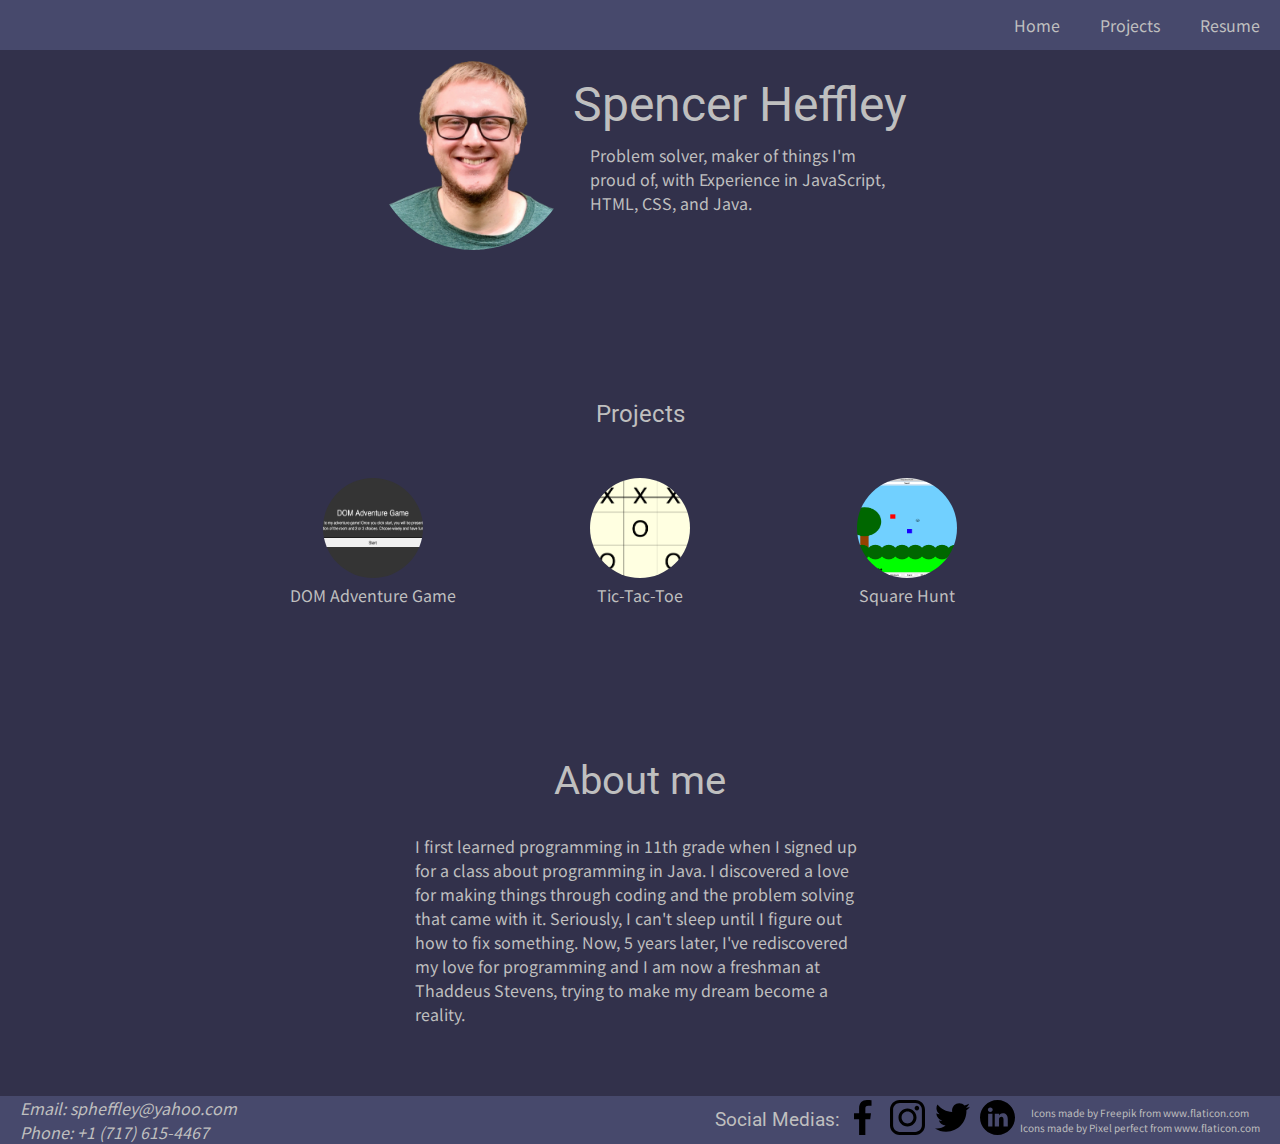
==== index.html @ 90e8c0cc "Added social media links" ====
<!DOCTYPE html>
<html lang="en" dir="ltr">
  <head>
    <meta charset="utf-8">
    <meta name='viewport' content='width=device-width, initial-scale=1.0' />
    <link rel='stylesheet' href='styles.css' type='text/css' />
    <link rel="preconnect" href="https://fonts.gstatic.com">
    <link href="https://fonts.googleapis.com/css2?family=Noto+Sans+JP:wght@100;300;400;500;700;900&family=Roboto:ital,wght@0,100;0,300;0,400;0,500;0,700;0,900;1,100;1,300;1,400;1,500;1,700;1,900&display=swap" rel="stylesheet">
    <title>Spencer Heffley</title>
  </head>
  <body>
    <header>
      <nav>
        <ul class='menu'>
          <li><a href='index.html'>Home</a></li>
          <li class='dropdown'><span>Projects</span>
            <ul class='projects-menu'>
              <li><a href='dag-project.html'>DOM Adventure Game</a></li>
              <li><a href='ttt-project.html'>Tic-Tac-Toe</a></li>
              <li><a href='sh-project.html'>Square Hunt</a></li>
            </ul>
          </li>
          <li><a href='resume.html'>Resume</a></li>
        </ul>
      </nav>
      <div class='img-info'>
        <img class='me' src='assets/me.png' alt='Picture of me' />
        <div class='name-about'>
          <h1>Spencer Heffley</h1>
          <p>Problem solver, maker of things I'm proud of, with Experience in JavaScript, HTML, CSS, and Java.</p>
        </div>
      </div>
    </header>

    <main>
      <section class='projects'>
        <h2>Projects</h2>
        <a href='dag-project.html'>
          <figure>
            <img id='0' class='thumbnail' src='assets/dag-thumbnail.png' alt='Picture of my DOM Adventure Game' />
            <figcaption>DOM Adventure Game</figcaption>
          </figure>
        </a>
        <a href='ttt-project.html'>
          <figure>
            <img id='1' class='thumbnail' src='assets/ttt-thumbnail.png' alt='Picture of my Tic-Tac-Toe Game' />
            <figcaption>Tic-Tac-Toe</figcaption>
          </figure>
        </a>
        <a href='sh-project.html'>
          <figure>
            <img id='2' class='thumbnail' src='assets/squarehunt-thumbnail.png' alt='Picture of my Square Hunt Game' />
            <figcaption>Square Hunt</figcaption>
          </figure>
        </a>
      </section>
      <section class='about-me'>
        <h2>About me</h2>
        <p>I first learned programming in 11th grade when I signed up for a class about programming in Java. I discovered a love for making things through coding and the problem solving that came with it. Seriously, I can't sleep until I figure out how to fix something. Now, 5 years later, I've rediscovered my love for programming and I am now a freshman at Thaddeus Stevens, trying to make my dream become a reality.</p>
      </section>
    </main>

    <footer>
      <address>
        <span>Email: <a href='mailto:spheffley@yahoo.com'>spheffley@yahoo.com</a></span> <span>Phone: <a href='tel:+17176154467'>+1 (717) 615-4467</a></span>
      </address>
      <div class='socials'>
        <h3>Social Medias:</h3>
        <ul class='social-media'>
          <li><a href='https://www.facebook.com/spheffley/'><img class='logo' src='assets/facebook.svg' alt='facebook logo' /></a></li>
          <li><a href='https://www.instagram.com/spheffley/'><img class='logo' src='assets/instagram-logo.svg' alt='instagram-logo' /></a></li>
          <li><a href='https://twitter.com/spheffley'><img class='logo' src='assets/twitter.svg' alt='twitter logo' /></a></li>
          <li><a href='https://www.linkedin.com/in/spencer-heffley-4593381b9/'><img class='logo' src='assets/linkedin.svg' alt='linkedin logo' /></a></li>
        </ul>
        <div class='sources'>
          <div class='credits'>Icons made by <a href="https://www.flaticon.com/authors/freepik" title="Freepik">Freepik</a> from <a href="https://www.flaticon.com/" title="Flaticon">www.flaticon.com</a></div><div class='credits'>Icons made by <a href="https://www.flaticon.com/authors/pixel-perfect" title="Pixel perfect">Pixel perfect</a> from <a href="https://www.flaticon.com/" title="Flaticon">www.flaticon.com</a></div>
        </div>
      </div>
    </footer>
    <script src="main.js"></script>
  </body>
</html>
---- styles.css ----
* {
  margin: 0;
  padding: 0;
  box-sizing: border-box;
}

html {
  font-family: 'Noto Sans JP', sans-serif;
  background-color: #32314b;
  color: #bfbfbf;
  text-align: center;
}

a,
a:visited {
  color: #bfbfbf;
  text-decoration: none;
}

nav,
footer {
  background-color: #47496c;
  height: 50px;
  display: flex;
  align-items: center;
  justify-content: flex-end;
}

.menu {
  display: flex;
  justify-content: flex-end;
  list-style: none;
}

li {
  margin: 10px 20px;
}

.projects-menu {
  display: none;
}

.dropdown:hover .projects-menu {
  display: flex;
  flex-direction: column;
  background: #21203a;
  border-radius: 10px;
  padding-top: 60px;

  position: absolute;
  top: -15px;
  left: -45px;
  z-index: 1;
}

.projects-menu li {
  list-style: none;
  border-bottom: 1px solid #fff;

  padding: 0 40px 10px 20px;
  margin: 10px;
}

.projects-menu li:last-of-type {
  border-bottom: none;
}

.dropdown {
  position: relative;
}

.dropdown span {
  z-index: 2;
  position: relative;
  cursor: pointer;
}

h1,
h2,
h3,
h4 {
  font-family: 'Roboto', sans-serif;
  font-weight: normal;
}

p {
  margin: 10px;
}

.me {
  width: 200px;
  border-radius: 50%;
}

.me-project {
  width: 50px;
  border-radius: 50%;
}

.name-picture {
  display: flex;
  align-items: center;
  position: absolute;
}

.name-picture h1 {
  font-size: 1.2em;
}

.light-background {
  color: #333;
}

.banner {
  width: 100vw;
  border-radius: 0 0 50% 50%;
}

header p {
  text-align: left;
  width: 300px;
  margin: 10px auto;
}

main {
  margin: 50px auto 0 auto;
  max-width: 800px;
}

.projects {
  display: flex;
  flex-direction: column;
  justify-content: space-around;
  height: 600px;
}

.about-me {
  margin: 30px;
}

.about-me h2 {
  margin-bottom: 10px;
}

.about-me p {
  text-align: left;
  margin: 30px auto;
  max-width: 450px;
}

article {
  display: flex;
  flex-direction: column;
  justify-content: space-between;
  align-items: center;
  height: auto;
}

article h2 {
  margin-top: 50px;
}

article p:first-of-type {
  text-align: left;
  width: 350px;
  margin-bottom: 50px;
}

.game-link,
.game-link:visited {
  background-color: #bdb41d;
  color: #333;
  padding: 10px 20px;
  border-radius: 10px;
}

.thumbnail {
  width: 100px;
  height: 100px;
  border-radius: 50%;
  position: relative;
}

.resume {
  display: block;
  height: auto;
  text-align: left;
  margin: 0 1em;
  max-width: 700px;
}

.resume section {
  margin: 30px 0;
}

section h3 {
  margin-top: 30px;
}

.resume ul {
  list-style: circle;
}

footer {
  flex-direction: column;
  justify-content: center;
  align-items: flex-start;
  height: auto;
  margin-top: 70px;
}

address {
  display: flex;
  flex-direction: column;
  text-align: left;
}

.socials {
  display: flex;
  justify-content: flex-start;
  align-items: center;
}

.social-media {
  list-style: none;
  display: flex;
  align-items: center;
  justify-content: flex-start;
}

.social-media li {
  margin: 0 5px;
}

.logo {
  width: 35px;
}

.credits {
  font-size: 10px;
}

@media only screen and (min-width: 600px) {
  .projects {
    flex-direction: row;
    flex-wrap: wrap;
    justify-content: space-around;
    align-items: center;
    height: auto;
    margin-top: 150px;
    margin-bottom: 150px;
  }
  main h2 {
    width: 100%;
    margin-bottom: 50px;
  }
  main a {
    width: 33%;
  }
  figcaption {
    text-align: center;
  }
  footer {
    align-items: center;
  }
}
@media only screen and (min-width: 800px) {
  .img-info {
    display: flex;
    justify-content: center;
    align-items: center;
    text-align: left;
  }
  .img-info h1 {
    font-size: 3rem;
  }
  .img
  .projects h2 {
    font-size: 2rem;
  }
  .me-project {
    width: 100px
  }
  .name-picture h1 {
    font-size: 2.5rem;
  }
  .about-me h2 {
    font-size: 2.5rem;
  }
  article p:first-of-type {
    width: 450px;
    margin-bottom: 40px;
    font-size: 1.3em;
  }
  article h2 {
    font-size: 3em;
  }
  .game-link,
  .game-link:visited {
    font-size: 1.3em;
  }
  .resume {
    margin: 0 auto;
  }
  footer {
    flex-direction: row;
    justify-content: space-between;
    padding: 0 20px;
  }
}
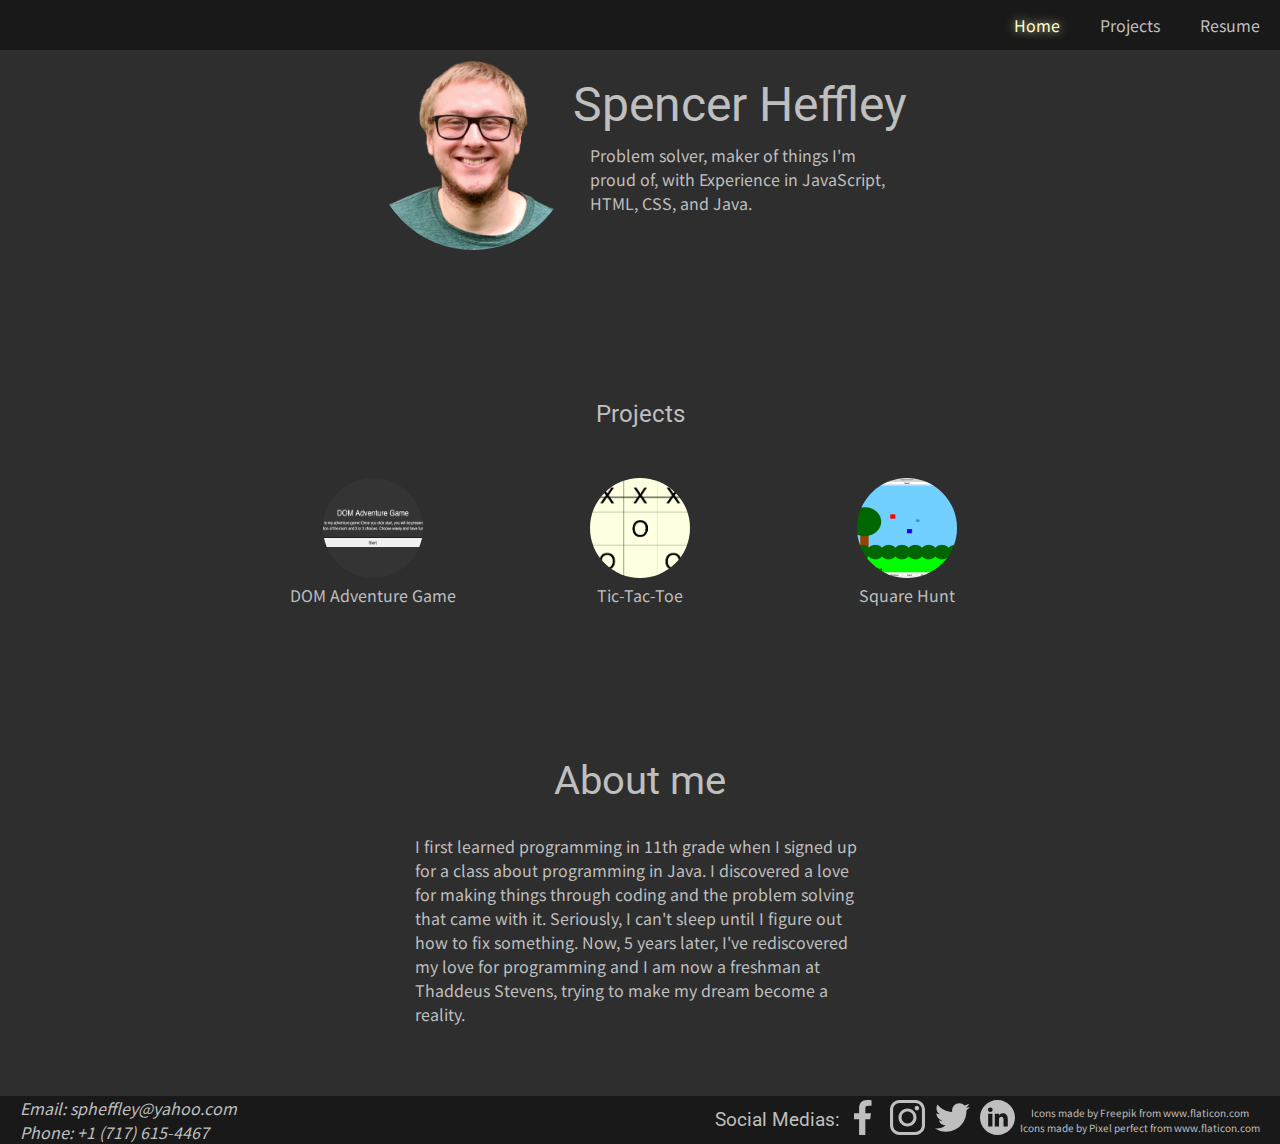
==== commit c3359340: "Added location indicator for the nav bar" ====
--- a/index.html
+++ b/index.html
@@ -12,7 +12,7 @@
     <header>
       <nav>
         <ul class='menu'>
-          <li><a href='index.html'>Home</a></li>
+          <li><a class='selected' href='index.html'>Home</a></li>
           <li class='dropdown'><span>Projects</span>
             <ul class='projects-menu'>
               <li><a href='dag-project.html'>DOM Adventure Game</a></li>
--- a/styles.css
+++ b/styles.css
@@ -6,7 +6,7 @@
 
 html {
   font-family: 'Noto Sans JP', sans-serif;
-  background-color: #32314b;
+  background-color: #2e2e2e;
   color: #bfbfbf;
   text-align: center;
 }
@@ -19,7 +19,7 @@
 
 nav,
 footer {
-  background-color: #47496c;
+  background-color: #191919;
   height: 50px;
   display: flex;
   align-items: center;
@@ -43,7 +43,7 @@
 .dropdown:hover .projects-menu {
   display: flex;
   flex-direction: column;
-  background: #21203a;
+  background: #111;
   border-radius: 10px;
   padding-top: 60px;
 
@@ -73,6 +73,12 @@
   z-index: 2;
   position: relative;
   cursor: pointer;
+}
+
+span[class='selected'],
+a[class='selected'] {
+  color: #ffffbf;
+  text-shadow: 0 0 10px #ddddbf;
 }
 
 h1,
@@ -160,7 +166,7 @@
   margin-top: 50px;
 }
 
-article p:first-of-type {
+.project-info p:first-of-type {
   text-align: left;
   width: 350px;
   margin-bottom: 50px;
@@ -193,12 +199,28 @@
   margin: 30px 0;
 }
 
+.resume p {
+  font-size:
+}
+
 section h3 {
   margin-top: 30px;
 }
 
 .resume ul {
   list-style: circle;
+}
+
+video {
+  width: 100vw;
+  max-width: 600px;
+  margin-top: 50px;
+}
+
+video ~ p {
+  text-align: left;
+  max-width: 600px;
+  margin: 10px auto;
 }
 
 footer {
@@ -234,6 +256,7 @@
 
 .logo {
   width: 35px;
+  filter: invert(98%) sepia(0%) saturate(445%) hue-rotate(143deg) brightness(84%) contrast(77%);
 }
 
 .credits {
@@ -287,7 +310,7 @@
   .about-me h2 {
     font-size: 2.5rem;
   }
-  article p:first-of-type {
+  .project-info p:first-of-type {
     width: 450px;
     margin-bottom: 40px;
     font-size: 1.3em;
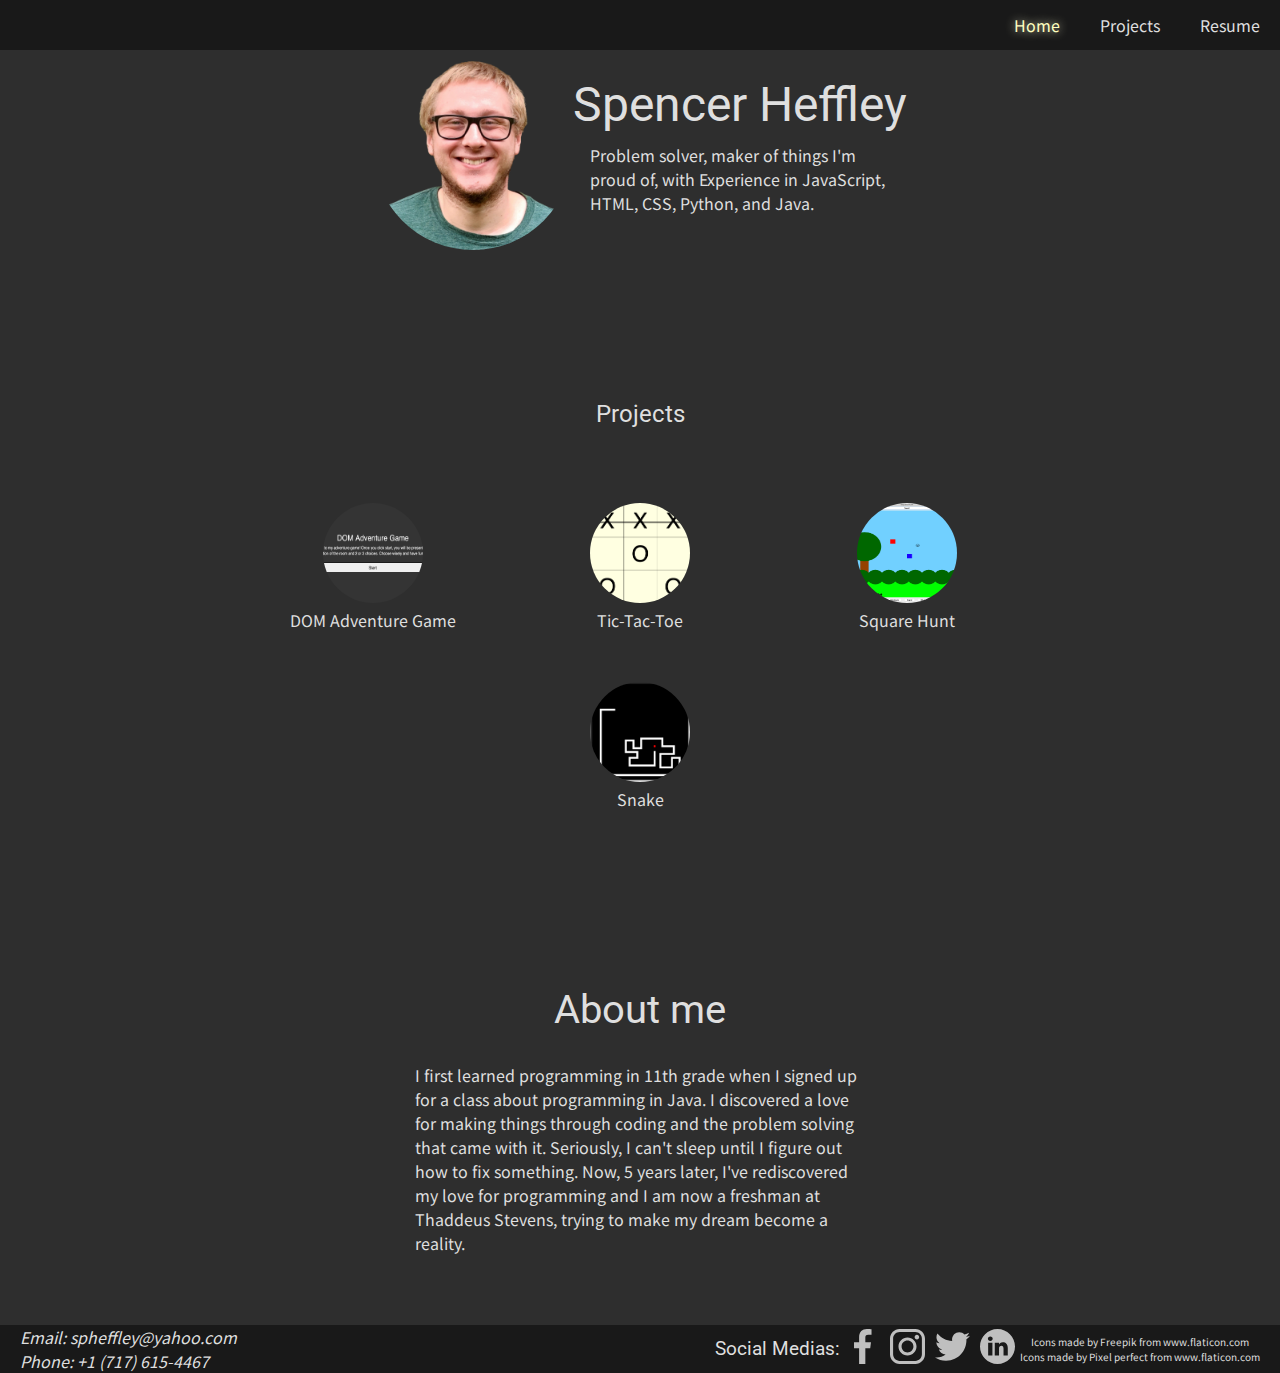
==== commit 60ef412b: "Added pictures for snake and added links to home page. Updated styles to be more future proof." ====
--- a/index.html
+++ b/index.html
@@ -1,79 +1,165 @@
 <!DOCTYPE html>
 <html lang="en" dir="ltr">
   <head>
-    <meta charset="utf-8">
-    <meta name='viewport' content='width=device-width, initial-scale=1.0' />
-    <link rel='stylesheet' href='styles.css' type='text/css' />
-    <link rel="preconnect" href="https://fonts.gstatic.com">
-    <link href="https://fonts.googleapis.com/css2?family=Noto+Sans+JP:wght@100;300;400;500;700;900&family=Roboto:ital,wght@0,100;0,300;0,400;0,500;0,700;0,900;1,100;1,300;1,400;1,500;1,700;1,900&display=swap" rel="stylesheet">
+    <meta charset="utf-8" />
+    <meta name="viewport" content="width=device-width, initial-scale=1.0" />
+    <link rel="stylesheet" href="styles.css" type="text/css" />
+    <link rel="preconnect" href="https://fonts.gstatic.com" />
+    <link
+      href="https://fonts.googleapis.com/css2?family=Noto+Sans+JP:wght@100;300;400;500;700;900&family=Roboto:ital,wght@0,100;0,300;0,400;0,500;0,700;0,900;1,100;1,300;1,400;1,500;1,700;1,900&display=swap"
+      rel="stylesheet"
+    />
     <title>Spencer Heffley</title>
   </head>
   <body>
     <header>
       <nav>
-        <ul class='menu'>
-          <li><a class='selected' href='index.html'>Home</a></li>
-          <li class='dropdown'><span>Projects</span>
-            <ul class='projects-menu'>
-              <li><a href='dag-project.html'>DOM Adventure Game</a></li>
-              <li><a href='ttt-project.html'>Tic-Tac-Toe</a></li>
-              <li><a href='sh-project.html'>Square Hunt</a></li>
+        <ul class="menu">
+          <li><a class="selected" href="index.html">Home</a></li>
+          <li class="dropdown">
+            <span>Projects</span>
+            <ul class="projects-menu">
+              <li><a href="dag-project.html">DOM Adventure Game</a></li>
+              <li><a href="ttt-project.html">Tic-Tac-Toe</a></li>
+              <li><a href="sh-project.html">Square Hunt</a></li>
+              <li><a href="snake-project.html">Snake</a></li>
             </ul>
           </li>
-          <li><a href='resume.html'>Resume</a></li>
+          <li><a href="resume.html">Resume</a></li>
         </ul>
       </nav>
-      <div class='img-info'>
-        <img class='me' src='assets/me.png' alt='Picture of me' />
-        <div class='name-about'>
+      <div class="img-info">
+        <img class="me" src="assets/me.png" alt="Picture of me" />
+        <div class="name-about">
           <h1>Spencer Heffley</h1>
-          <p>Problem solver, maker of things I'm proud of, with Experience in JavaScript, HTML, CSS, and Java.</p>
+          <p>
+            Problem solver, maker of things I'm proud of, with Experience in
+            JavaScript, HTML, CSS, Python, and Java.
+          </p>
         </div>
       </div>
     </header>
 
     <main>
-      <section class='projects'>
+      <section class="projects">
         <h2>Projects</h2>
-        <a href='dag-project.html'>
+        <a href="dag-project.html">
           <figure>
-            <img id='0' class='thumbnail' src='assets/dag-thumbnail.png' alt='Picture of my DOM Adventure Game' />
+            <img
+              id="0"
+              class="thumbnail"
+              src="assets/dag-thumbnail.png"
+              alt="Picture of my DOM Adventure Game"
+            />
             <figcaption>DOM Adventure Game</figcaption>
           </figure>
         </a>
-        <a href='ttt-project.html'>
+        <a href="ttt-project.html">
           <figure>
-            <img id='1' class='thumbnail' src='assets/ttt-thumbnail.png' alt='Picture of my Tic-Tac-Toe Game' />
+            <img
+              id="1"
+              class="thumbnail"
+              src="assets/ttt-thumbnail.png"
+              alt="Picture of my Tic-Tac-Toe Game"
+            />
             <figcaption>Tic-Tac-Toe</figcaption>
           </figure>
         </a>
-        <a href='sh-project.html'>
+        <a href="sh-project.html">
           <figure>
-            <img id='2' class='thumbnail' src='assets/squarehunt-thumbnail.png' alt='Picture of my Square Hunt Game' />
+            <img
+              id="2"
+              class="thumbnail"
+              src="assets/squarehunt-thumbnail.png"
+              alt="Picture of my Square Hunt Game"
+            />
             <figcaption>Square Hunt</figcaption>
           </figure>
         </a>
+        <a href="snake-project.html">
+          <figure>
+            <img
+              id="3"
+              class="thumbnail"
+              src="assets/snake-thumbnail.png"
+              alt="Picture of my Snake Game"
+            />
+            <figcaption>Snake</figcaption>
+          </figure>
+        </a>
       </section>
-      <section class='about-me'>
+      <section class="about-me">
         <h2>About me</h2>
-        <p>I first learned programming in 11th grade when I signed up for a class about programming in Java. I discovered a love for making things through coding and the problem solving that came with it. Seriously, I can't sleep until I figure out how to fix something. Now, 5 years later, I've rediscovered my love for programming and I am now a freshman at Thaddeus Stevens, trying to make my dream become a reality.</p>
+        <p>
+          I first learned programming in 11th grade when I signed up for a class
+          about programming in Java. I discovered a love for making things
+          through coding and the problem solving that came with it. Seriously, I
+          can't sleep until I figure out how to fix something. Now, 5 years
+          later, I've rediscovered my love for programming and I am now a
+          freshman at Thaddeus Stevens, trying to make my dream become a
+          reality.
+        </p>
       </section>
     </main>
 
     <footer>
       <address>
-        <span>Email: <a href='mailto:spheffley@yahoo.com'>spheffley@yahoo.com</a></span> <span>Phone: <a href='tel:+17176154467'>+1 (717) 615-4467</a></span>
+        <span
+          >Email:
+          <a href="mailto:spheffley@yahoo.com">spheffley@yahoo.com</a></span
+        >
+        <span>Phone: <a href="tel:+17176154467">+1 (717) 615-4467</a></span>
       </address>
-      <div class='socials'>
+      <div class="socials">
         <h3>Social Medias:</h3>
-        <ul class='social-media'>
-          <li><a href='https://www.facebook.com/spheffley/'><img class='logo' src='assets/facebook.svg' alt='facebook logo' /></a></li>
-          <li><a href='https://www.instagram.com/spheffley/'><img class='logo' src='assets/instagram-logo.svg' alt='instagram-logo' /></a></li>
-          <li><a href='https://twitter.com/spheffley'><img class='logo' src='assets/twitter.svg' alt='twitter logo' /></a></li>
-          <li><a href='https://www.linkedin.com/in/spencer-heffley-4593381b9/'><img class='logo' src='assets/linkedin.svg' alt='linkedin logo' /></a></li>
+        <ul class="social-media">
+          <li>
+            <a href="https://www.facebook.com/spheffley/"
+              ><img class="logo" src="assets/facebook.svg" alt="facebook logo"
+            /></a>
+          </li>
+          <li>
+            <a href="https://www.instagram.com/spheffley/"
+              ><img
+                class="logo"
+                src="assets/instagram-logo.svg"
+                alt="instagram-logo"
+            /></a>
+          </li>
+          <li>
+            <a href="https://twitter.com/spheffley"
+              ><img class="logo" src="assets/twitter.svg" alt="twitter logo"
+            /></a>
+          </li>
+          <li>
+            <a href="https://www.linkedin.com/in/spencer-heffley-4593381b9/"
+              ><img class="logo" src="assets/linkedin.svg" alt="linkedin logo"
+            /></a>
+          </li>
         </ul>
-        <div class='sources'>
-          <div class='credits'>Icons made by <a href="https://www.flaticon.com/authors/freepik" title="Freepik">Freepik</a> from <a href="https://www.flaticon.com/" title="Flaticon">www.flaticon.com</a></div><div class='credits'>Icons made by <a href="https://www.flaticon.com/authors/pixel-perfect" title="Pixel perfect">Pixel perfect</a> from <a href="https://www.flaticon.com/" title="Flaticon">www.flaticon.com</a></div>
+        <div class="sources">
+          <div class="credits">
+            Icons made by
+            <a href="https://www.flaticon.com/authors/freepik" title="Freepik"
+              >Freepik</a
+            >
+            from
+            <a href="https://www.flaticon.com/" title="Flaticon"
+              >www.flaticon.com</a
+            >
+          </div>
+          <div class="credits">
+            Icons made by
+            <a
+              href="https://www.flaticon.com/authors/pixel-perfect"
+              title="Pixel perfect"
+              >Pixel perfect</a
+            >
+            from
+            <a href="https://www.flaticon.com/" title="Flaticon"
+              >www.flaticon.com</a
+            >
+          </div>
         </div>
       </div>
     </footer>
--- a/styles.css
+++ b/styles.css
@@ -5,15 +5,15 @@
 }
 
 html {
-  font-family: 'Noto Sans JP', sans-serif;
+  font-family: "Noto Sans JP", sans-serif;
   background-color: #2e2e2e;
-  color: #bfbfbf;
+  color: #dfdfdf;
   text-align: center;
 }
 
 a,
 a:visited {
-  color: #bfbfbf;
+  color: #dfdfdf;
   text-decoration: none;
 }
 
@@ -75,8 +75,8 @@
   cursor: pointer;
 }
 
-span[class='selected'],
-a[class='selected'] {
+span[class="selected"],
+a[class="selected"] {
   color: #ffffbf;
   text-shadow: 0 0 10px #ddddbf;
 }
@@ -85,7 +85,7 @@
 h2,
 h3,
 h4 {
-  font-family: 'Roboto', sans-serif;
+  font-family: "Roboto", sans-serif;
   font-weight: normal;
 }
 
@@ -137,7 +137,7 @@
   display: flex;
   flex-direction: column;
   justify-content: space-around;
-  height: 600px;
+  height: auto;
 }
 
 .about-me {
@@ -180,6 +180,10 @@
   border-radius: 10px;
 }
 
+figure {
+  margin: 15px 0;
+}
+
 .thumbnail {
   width: 100px;
   height: 100px;
@@ -200,7 +204,7 @@
 }
 
 .resume p {
-  font-size:
+  font-size: ;
 }
 
 section h3 {
@@ -256,7 +260,8 @@
 
 .logo {
   width: 35px;
-  filter: invert(98%) sepia(0%) saturate(445%) hue-rotate(143deg) brightness(84%) contrast(77%);
+  filter: invert(98%) sepia(0%) saturate(445%) hue-rotate(143deg)
+    brightness(84%) contrast(77%);
 }
 
 .credits {
@@ -268,6 +273,7 @@
     flex-direction: row;
     flex-wrap: wrap;
     justify-content: space-around;
+    align-content: space-between;
     align-items: center;
     height: auto;
     margin-top: 150px;
@@ -280,6 +286,11 @@
   main a {
     width: 33%;
   }
+
+  figure {
+    margin: 25px 0;
+  }
+
   figcaption {
     text-align: center;
   }
@@ -297,12 +308,11 @@
   .img-info h1 {
     font-size: 3rem;
   }
-  .img
-  .projects h2 {
+  .img .projects h2 {
     font-size: 2rem;
   }
   .me-project {
-    width: 100px
+    width: 100px;
   }
   .name-picture h1 {
     font-size: 2.5rem;
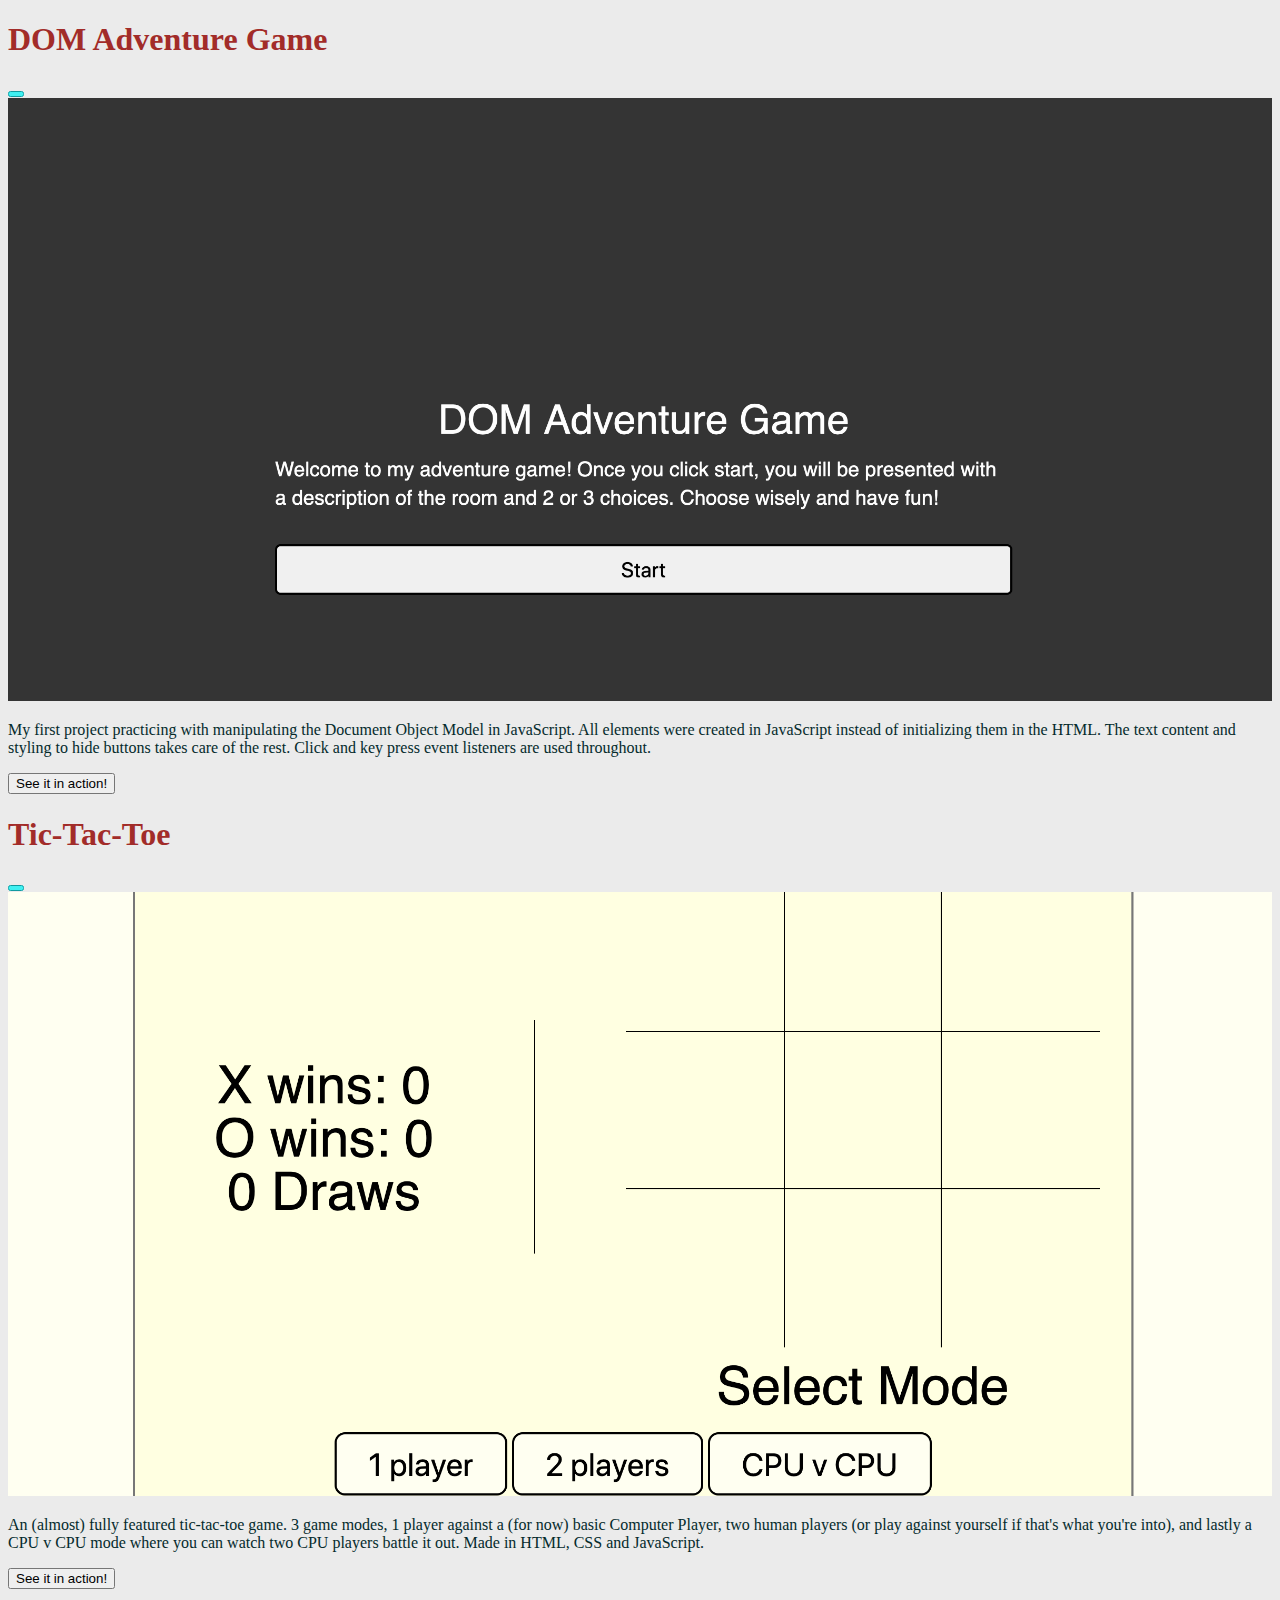
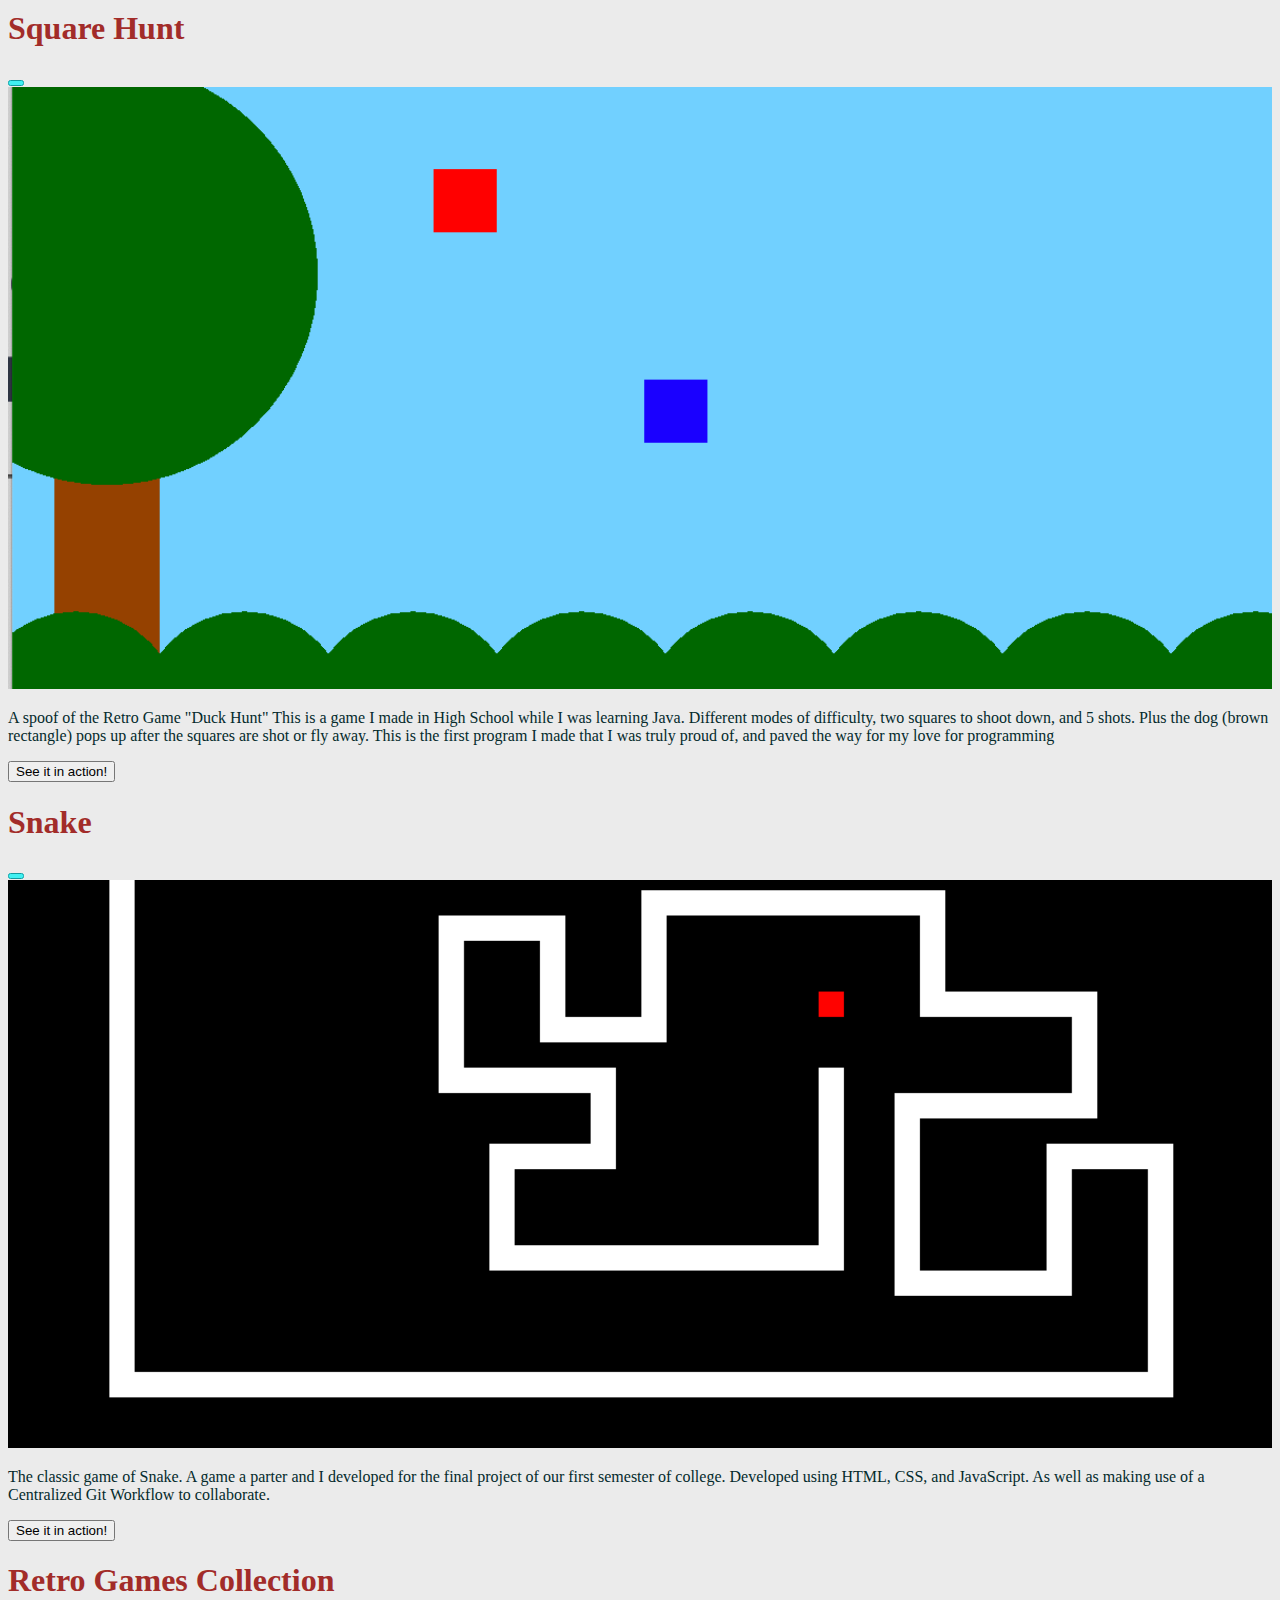
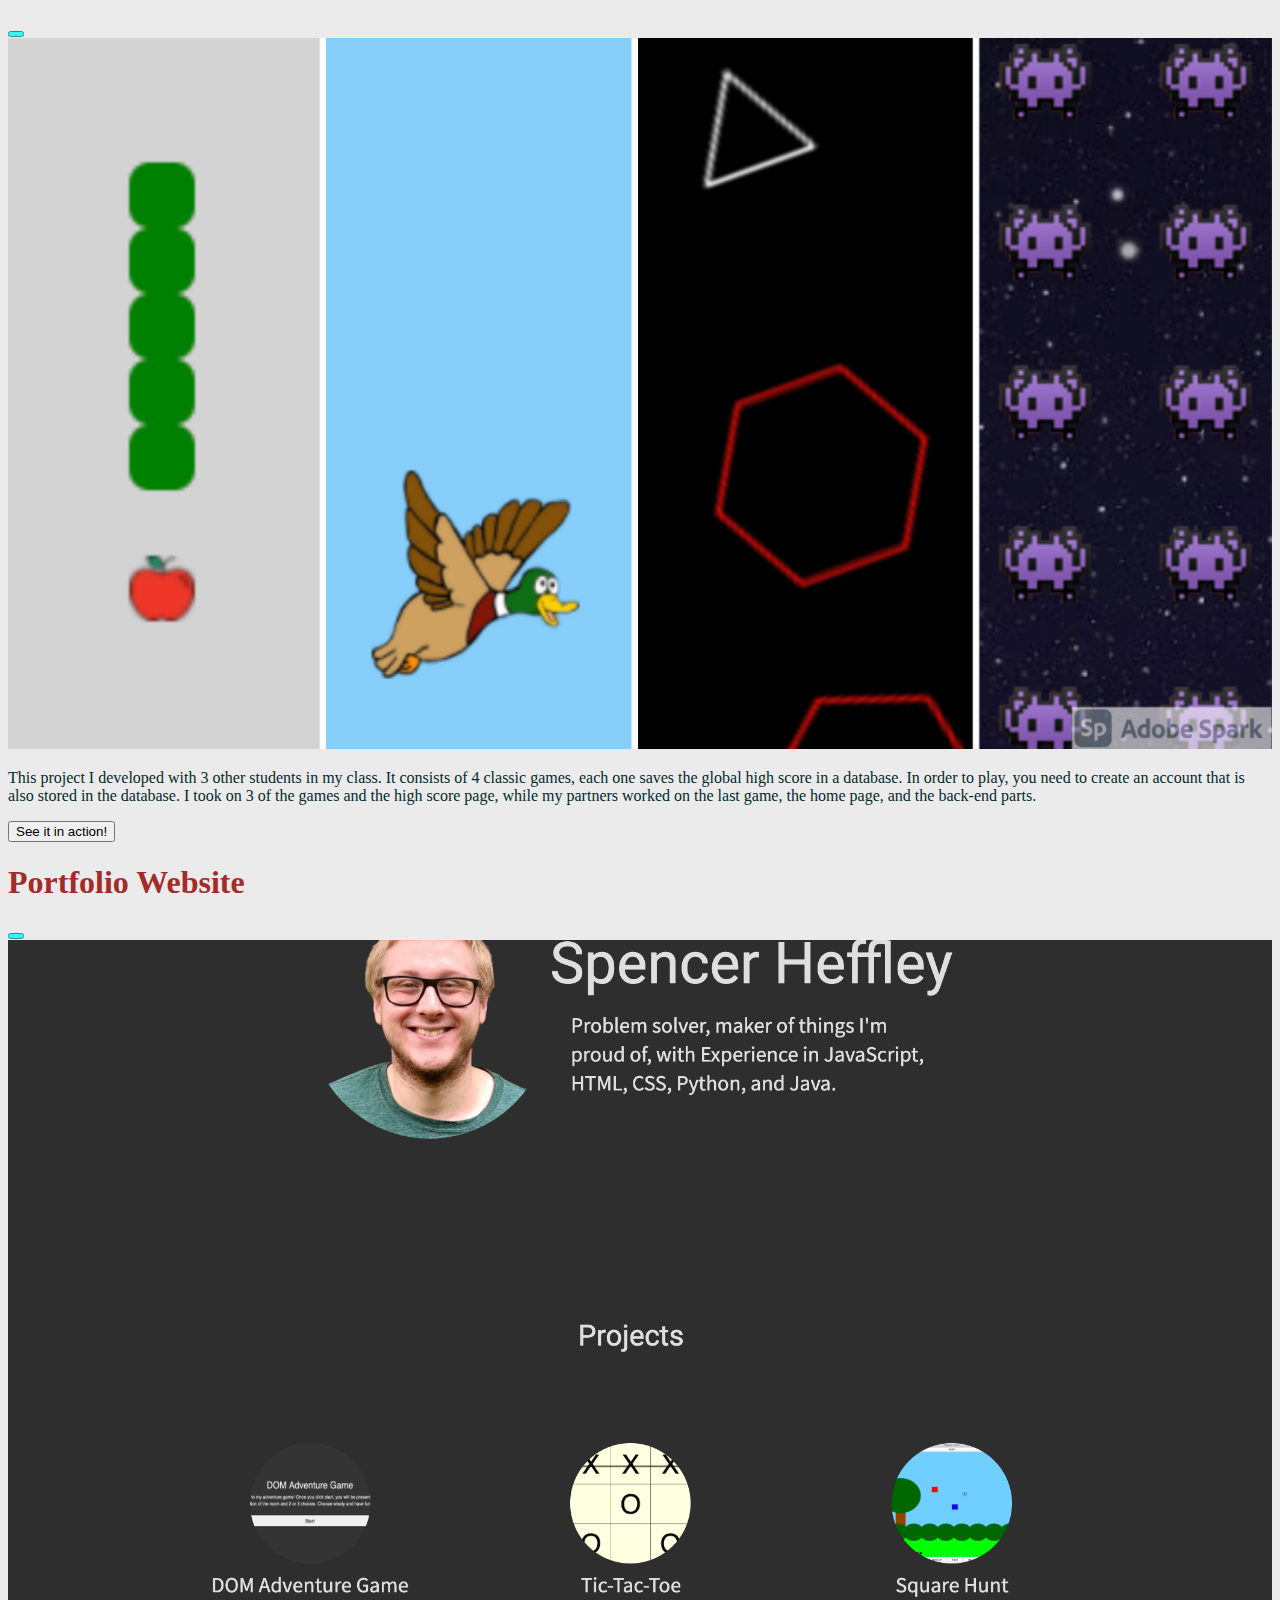
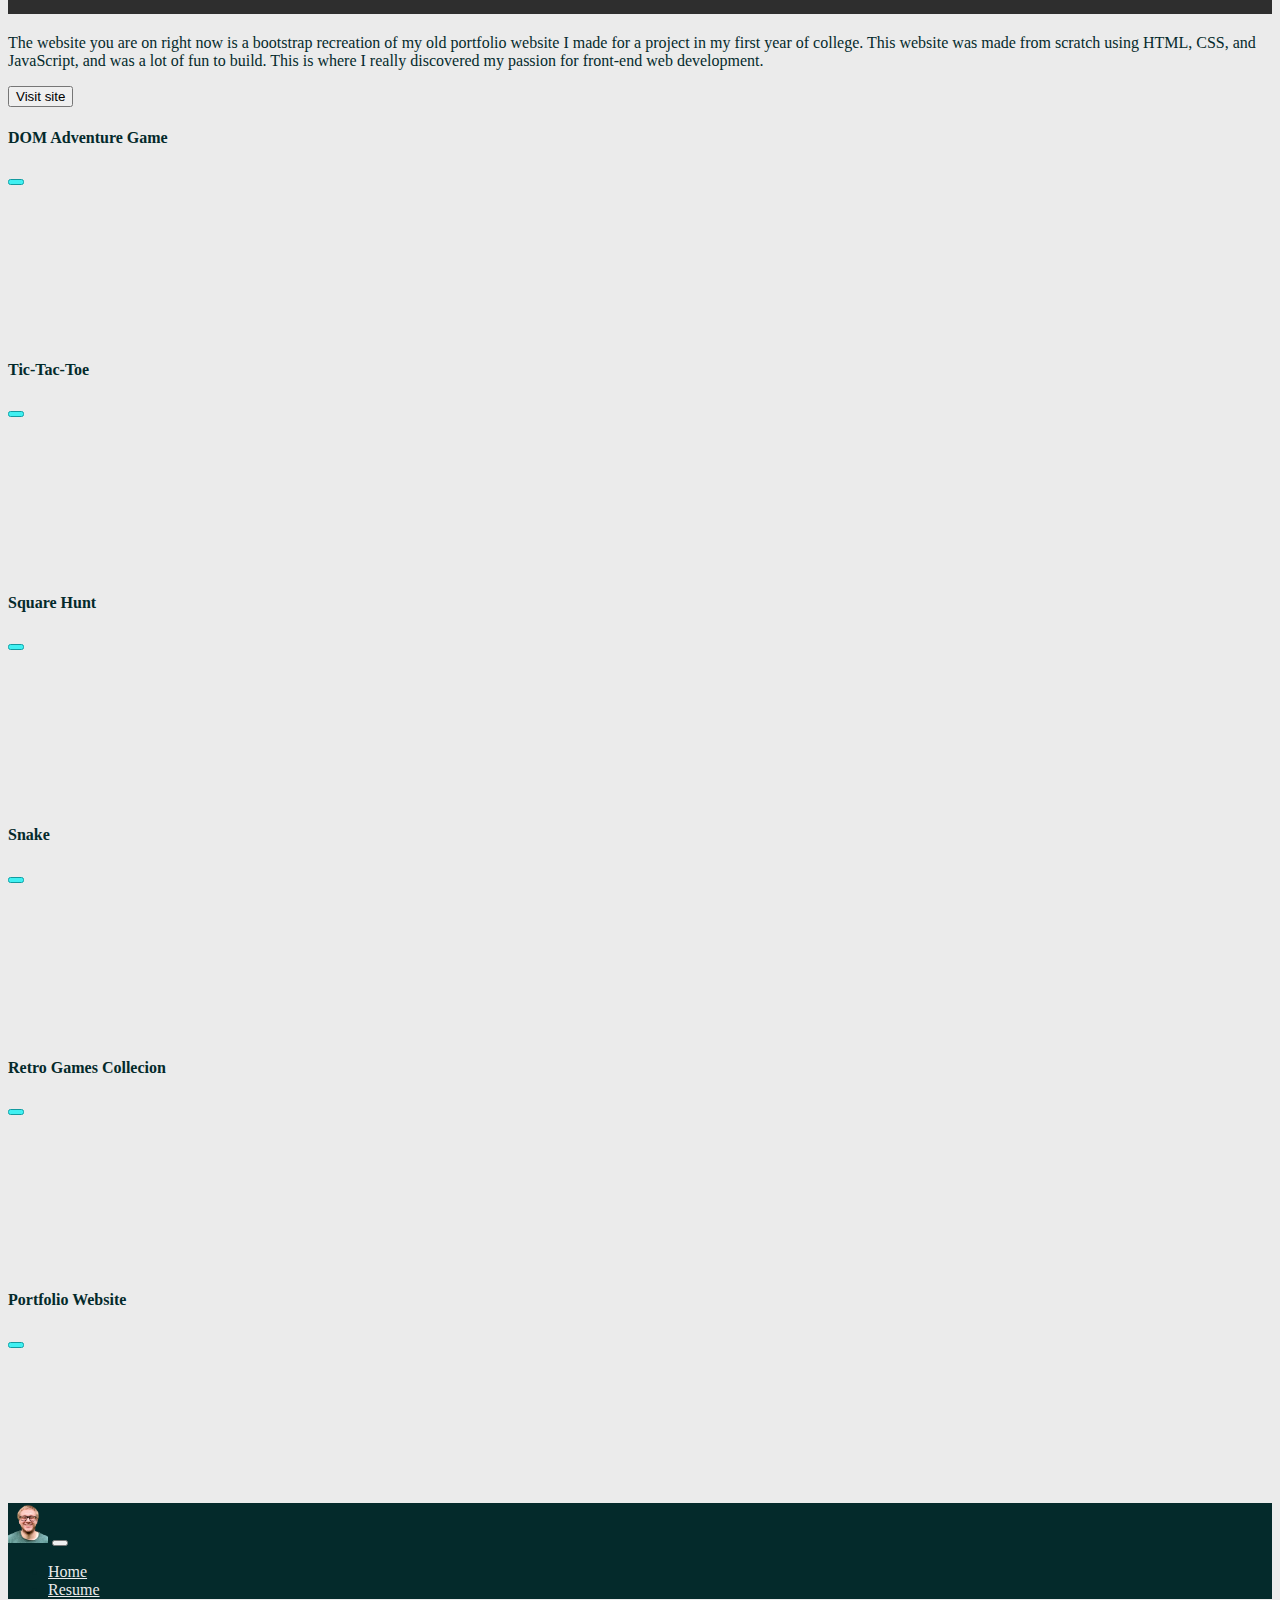
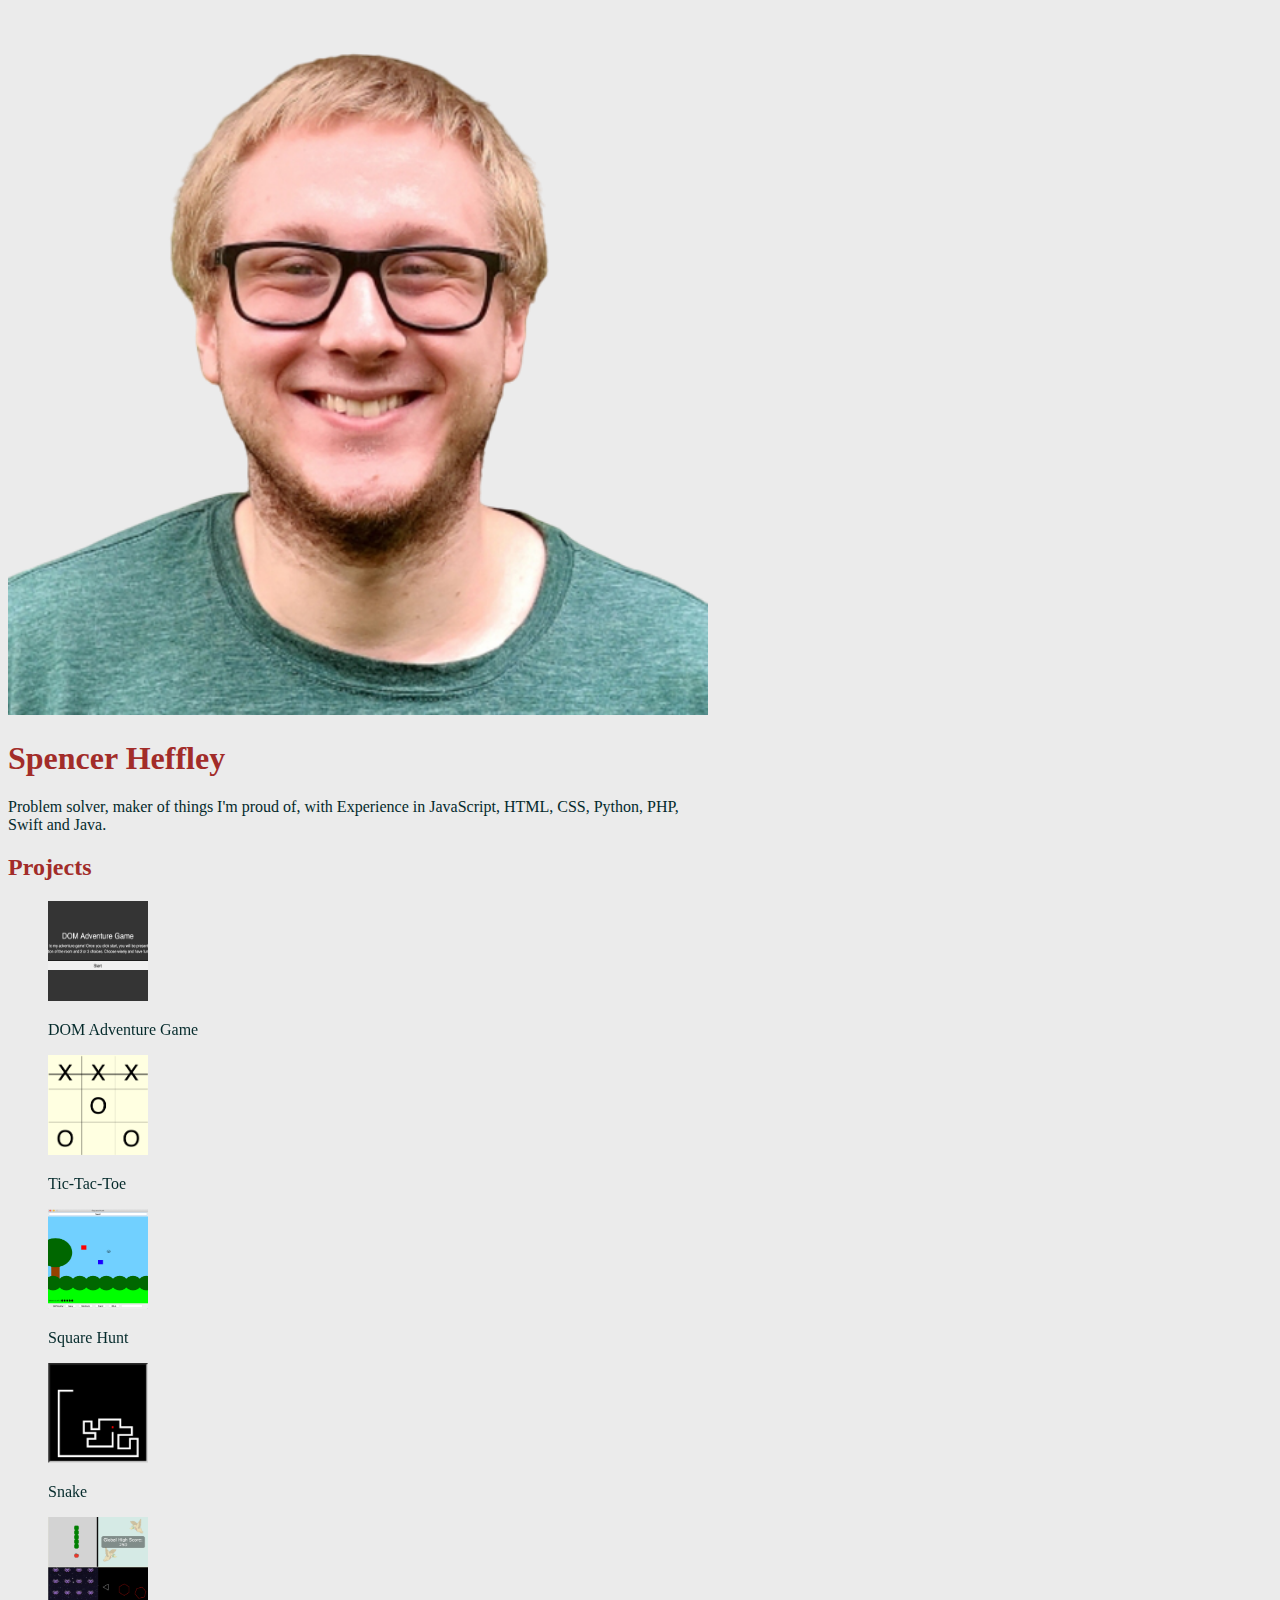
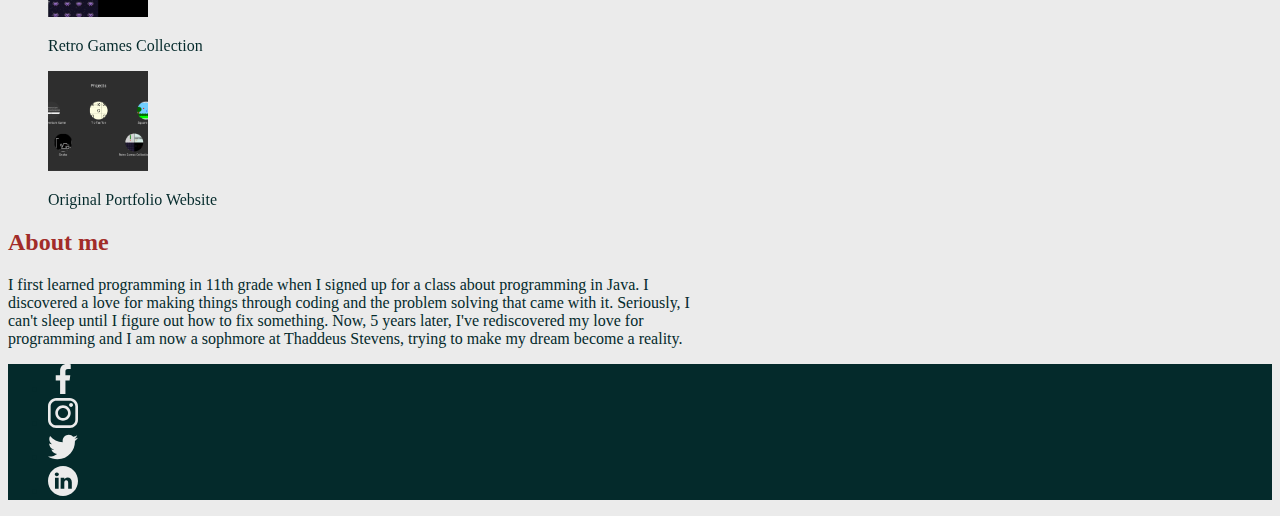
==== commit 04b57fed: "Replaced old portfolio with my new one. See portfolio-bootstrap repo for full commit log on this ver" ====
--- a/index.html
+++ b/index.html
@@ -1,168 +1,377 @@
 <!DOCTYPE html>
-<html lang="en" dir="ltr">
-  <head>
-    <meta charset="utf-8" />
+<html lang="en">
+<head>
+    <meta charset="UTF-8" />
+    <meta http-equiv="X-UA-Compatible" content="IE=edge" />
     <meta name="viewport" content="width=device-width, initial-scale=1.0" />
-    <link rel="stylesheet" href="styles.css" type="text/css" />
-    <link rel="preconnect" href="https://fonts.gstatic.com" />
-    <link
-      href="https://fonts.googleapis.com/css2?family=Noto+Sans+JP:wght@100;300;400;500;700;900&family=Roboto:ital,wght@0,100;0,300;0,400;0,500;0,700;0,900;1,100;1,300;1,400;1,500;1,700;1,900&display=swap"
-      rel="stylesheet"
-    />
+    
+    <!--jQuery CDN-->
+    <script
+    src="https://code.jquery.com/jquery-3.6.0.min.js"
+    integrity="sha256-/xUj+3OJU5yExlq6GSYGSHk7tPXikynS7ogEvDej/m4="
+    crossorigin="anonymous"></script>
+
+    <!--Bootstrap CDNs-->
+    <script src="https://cdn.jsdelivr.net/npm/bootstrap@5.1.1/dist/js/bootstrap.bundle.min.js" integrity="sha384-/bQdsTh/da6pkI1MST/rWKFNjaCP5gBSY4sEBT38Q/9RBh9AH40zEOg7Hlq2THRZ" crossorigin="anonymous"></script>
+    <link rel="stylesheet" href="https://cdn.jsdelivr.net/npm/bootstrap@5.1.1/dist/css/bootstrap.min.css" integrity="sha384-F3w7mX95PdgyTmZZMECAngseQB83DfGTowi0iMjiWaeVhAn4FJkqJByhZMI3AhiU" crossorigin="anonymous">
+
+    <!--My styling and JS-->
+    <link rel="stylesheet" href="styles.css" />
+    <script src='main.js'></script>
     <title>Spencer Heffley</title>
-  </head>
-  <body>
-    <header>
-      <nav>
-        <ul class="menu">
-          <li><a class="selected" href="index.html">Home</a></li>
-          <li class="dropdown">
-            <span>Projects</span>
-            <ul class="projects-menu">
-              <li><a href="dag-project.html">DOM Adventure Game</a></li>
-              <li><a href="ttt-project.html">Tic-Tac-Toe</a></li>
-              <li><a href="sh-project.html">Square Hunt</a></li>
-              <li><a href="snake-project.html">Snake</a></li>
-            </ul>
-          </li>
-          <li><a href="resume.html">Resume</a></li>
-        </ul>
-      </nav>
-      <div class="img-info">
-        <img class="me" src="assets/me.png" alt="Picture of me" />
-        <div class="name-about">
-          <h1>Spencer Heffley</h1>
-          <p>
-            Problem solver, maker of things I'm proud of, with Experience in
-            JavaScript, HTML, CSS, Python, and Java.
-          </p>
-        </div>
-      </div>
-    </header>
-
-    <main>
-      <section class="projects">
-        <h2>Projects</h2>
-        <a href="dag-project.html">
-          <figure>
-            <img
-              id="0"
-              class="thumbnail"
-              src="assets/dag-thumbnail.png"
-              alt="Picture of my DOM Adventure Game"
-            />
-            <figcaption>DOM Adventure Game</figcaption>
-          </figure>
-        </a>
-        <a href="ttt-project.html">
-          <figure>
-            <img
-              id="1"
-              class="thumbnail"
-              src="assets/ttt-thumbnail.png"
-              alt="Picture of my Tic-Tac-Toe Game"
-            />
-            <figcaption>Tic-Tac-Toe</figcaption>
-          </figure>
-        </a>
-        <a href="sh-project.html">
-          <figure>
-            <img
-              id="2"
-              class="thumbnail"
-              src="assets/squarehunt-thumbnail.png"
-              alt="Picture of my Square Hunt Game"
-            />
-            <figcaption>Square Hunt</figcaption>
-          </figure>
-        </a>
-        <a href="snake-project.html">
-          <figure>
-            <img
-              id="3"
-              class="thumbnail"
-              src="assets/snake-thumbnail.png"
-              alt="Picture of my Snake Game"
-            />
-            <figcaption>Snake</figcaption>
-          </figure>
-        </a>
-      </section>
-      <section class="about-me">
-        <h2>About me</h2>
-        <p>
-          I first learned programming in 11th grade when I signed up for a class
-          about programming in Java. I discovered a love for making things
-          through coding and the problem solving that came with it. Seriously, I
-          can't sleep until I figure out how to fix something. Now, 5 years
-          later, I've rediscovered my love for programming and I am now a
-          freshman at Thaddeus Stevens, trying to make my dream become a
-          reality.
-        </p>
-      </section>
-    </main>
-
-    <footer>
-      <address>
-        <span
-          >Email:
-          <a href="mailto:spheffley@yahoo.com">spheffley@yahoo.com</a></span
-        >
-        <span>Phone: <a href="tel:+17176154467">+1 (717) 615-4467</a></span>
-      </address>
-      <div class="socials">
-        <h3>Social Medias:</h3>
-        <ul class="social-media">
-          <li>
-            <a href="https://www.facebook.com/spheffley/"
-              ><img class="logo" src="assets/facebook.svg" alt="facebook logo"
+</head>
+<body>
+    <!--DOM Adventure Game Hunt Sidebar-->
+    <div class="offcanvas offcanvas-start" id="dag-sidebar">
+        <div class="offcanvas-header">
+            <h1 class="offcanvas-title">DOM Adventure Game</h1>
+            <button type="button" class="btn-close text-reset" data-bs-dismiss="offcanvas"></button>
+        </div>
+        <div class="offcanvas-body">
+            <img class='banner' src="assets/dag-banner.png" alt="picture of my dom adventure game">
+            <p>My first project practicing with manipulating the Document Object Model in JavaScript. All elements were created in JavaScript instead of initializing them in the HTML. The text content and styling to hide buttons takes care of the rest. Click and key press event listeners are used throughout.</p>
+            <button class="btn btn-secondary" type="button" data-bs-toggle="modal" data-bs-target="#dag-modal">See it in action!</button>
+        </div>
+    </div>
+
+    <!--Tic-Tac-Toe Hunt Sidebar-->
+    <div class="offcanvas offcanvas-start" id="ttt-sidebar">
+        <div class="offcanvas-header">
+            <h1 class="offcanvas-title">Tic-Tac-Toe</h1>
+            <button type="button" class="btn-close text-reset" data-bs-dismiss="offcanvas"></button>
+        </div>
+        <div class="offcanvas-body">
+            <img class='banner' src="assets/ttt-banner.png" alt="picture of my Tic-Tac-Toe game">
+            <p>An (almost) fully featured tic-tac-toe game. 3 game modes, 1 player against a (for now) basic Computer Player, two human players (or play against yourself if that's what you're into), and lastly a CPU v CPU mode where you can watch two CPU players battle it out. Made in HTML, CSS and JavaScript.</p>
+            <button class="btn btn-secondary" type="button" data-bs-toggle="modal" data-bs-target="#ttt-modal">See it in action!</button>
+        </div>
+    </div>
+
+    <!--Square Hunt Sidebar-->
+    <div class="offcanvas offcanvas-start" id="square-hunt-sidebar">
+        <div class="offcanvas-header">
+            <h1 class="offcanvas-title">Square Hunt</h1>
+            <button type="button" class="btn-close text-reset" data-bs-dismiss="offcanvas"></button>
+        </div>
+        <div class="offcanvas-body">
+            <img class='banner' src="assets/squarehunt-banner.png" alt="picture of my square hunt game">
+            <p>A spoof of the Retro Game "Duck Hunt" This is a game I made in High School while I was learning Java. Different modes of difficulty, two squares to shoot down, and 5 shots. Plus the dog (brown rectangle) pops up after the squares are shot or fly away. This is the first program I made that I was truly proud of, and paved the way for my love for programming</p>
+            <button class="btn btn-secondary" type="button" data-bs-toggle="modal" data-bs-target="#squarehunt-modal">See it in action!</button>
+        </div>
+    </div>
+
+    <!--Snake Sidebar-->
+    <div class="offcanvas offcanvas-start" id="snake-sidebar">
+        <div class="offcanvas-header">
+            <h1 class="offcanvas-title">Snake</h1>
+            <button type="button" class="btn-close text-reset" data-bs-dismiss="offcanvas"></button>
+        </div>
+        <div class="offcanvas-body">
+            <img class='banner' src="assets/snake-banner.png" alt="picture of my snake game">
+            <p>The classic game of Snake. A game a parter and I developed for the final project of our first semester of college. Developed using HTML, CSS, and JavaScript. As well as making use of a Centralized Git Workflow to collaborate.</p>
+            <button class="btn btn-secondary snake-open" type="button" data-bs-toggle="modal" data-bs-target="#snake-modal">See it in action!</button>
+        </div>
+    </div>
+
+    <!--Retro Games Collection Sidebar-->
+    <div class="offcanvas offcanvas-start" id="rgc-sidebar">
+        <div class="offcanvas-header">
+            <h1 class="offcanvas-title">Retro Games Collection</h1>
+            <button type="button" class="btn-close text-reset" data-bs-dismiss="offcanvas"></button>
+        </div>
+        <div class="offcanvas-body">
+            <img class='banner' src="assets/rgc-banner.png" alt="picture of our retro games collection website" />
+            <p>This project I developed with 3 other students in my class. It consists of 4 classic games, each one saves the global high score in a database. In order to play, you need to create an account that is also stored in the database. I took on 3 of the games and the high score page, while my partners worked on the last game, the home page, and the back-end parts.</p>
+            <form action="https://retro-game-collection.herokuapp.com/">
+                <button class="btn btn-secondary" type="submit" action='https://retro-game-collection.herokuapp.com/'>See it in action!</button>
+            </form>
+        </div>
+    </div>
+
+    <!--Portfolio Website Sidebar-->
+    <div class="offcanvas offcanvas-start" id="portfolio-sidebar">
+        <div class="offcanvas-header">
+            <h1 class="offcanvas-title">Portfolio Website</h1>
+            <button type="button" class="btn-close text-reset" data-bs-dismiss="offcanvas"></button>
+        </div>
+        <div class="offcanvas-body">
+            <img class='banner' src="assets/portfolio-banner.png" alt="picture of portfolio website" />
+            <p>The website you are on right now is a bootstrap recreation of my old portfolio website I made for a project in my first year of college. This website was made from scratch using HTML, CSS, and JavaScript, and was a lot of fun to build. This is where I really discovered my passion for front-end web development.</p>
+            <button class="btn btn-secondary" type="button" data-bs-toggle="modal" data-bs-target="#portfolio-modal">Visit site</button>
+        </div>
+    </div>
+
+    <!--DOM Adventure Game Modal-->
+    <div class="modal fade" id="dag-modal">
+        <div class="modal-dialog modal-fullscreen">
+            <div class="modal-content">
+
+            <!-- Modal Header -->
+                <div class="modal-header">
+                    <h4 class="modal-title">DOM Adventure Game</h4>
+                    <button type="button" class="btn-close" data-bs-dismiss="modal"></button>
+                </div>
+
+                <!-- Modal body -->
+                <div class="modal-body">
+                    <iframe src="https://sheffley201.github.io/dom-adventure-game/" frameborder="0"></iframe>
+                </div>
+            </div>
+        </div>
+    </div>
+
+    <!--Tic-Tac-Toe Modal-->
+    <div class="modal fade" id="ttt-modal">
+        <div class="modal-dialog modal-fullscreen">
+            <div class="modal-content">
+
+            <!-- Modal Header -->
+                <div class="modal-header">
+                    <h4 class="modal-title">Tic-Tac-Toe</h4>
+                    <button type="button" class="btn-close" data-bs-dismiss="modal"></button>
+                </div>
+
+                <!-- Modal body -->
+                <div class="modal-body">
+                    <iframe src="https://sheffley201.github.io/personal-ttt/" frameborder="0"></iframe>
+                </div>
+            </div>
+        </div>
+    </div>
+    
+    <!--Square Hunt Modal-->
+    <div class="modal fade" id="squarehunt-modal">
+        <div class="modal-dialog modal-fullscreen">
+            <div class="modal-content">
+
+            <!-- Modal Header -->
+                <div class="modal-header">
+                    <h4 class="modal-title">Square Hunt</h4>
+                    <button type="button" class="btn-close" data-bs-dismiss="modal"></button>
+                </div>
+
+                <!-- Modal body -->
+                <div class="modal-body">
+                    <video src="assets/sh-video.mov" autoplay loop></video>
+                </div>
+            </div>
+        </div>
+    </div>
+
+    <!--Snake Modal-->
+    <div class="modal fade" id="snake-modal">
+        <div class="modal-dialog modal-fullscreen">
+            <div class="modal-content">
+
+            <!-- Modal Header -->
+                <div class="modal-header">
+                    <h4 class="modal-title">Snake</h4>
+                    <button type="button" class="btn-close" data-bs-dismiss="modal"></button>
+                </div>
+
+                <!-- Modal body -->
+                <div class="modal-body">
+                    <iframe class='snake-iframe' src="https://sheffley201.github.io/snake/" frameborder="0"></iframe>
+                </div>
+            </div>
+        </div>
+    </div>
+
+    <!--Does not seem to work with iframe-->
+    <!--Retro Games Collection Modal-->
+    <div class="modal fade" id="rgc-modal">
+        <div class="modal-dialog modal-fullscreen">
+            <div class="modal-content">
+
+            <!-- Modal Header -->
+                <div class="modal-header">
+                    <h4 class="modal-title">Retro Games Collecion</h4>
+                    <button type="button" class="btn-close" data-bs-dismiss="modal"></button>
+                </div>
+
+                <!-- Modal body -->
+                <div class="modal-body">
+                    <iframe src="https://retro-game-collection.herokuapp.com/" frameborder="0"></iframe>
+                </div>
+            </div>
+        </div>
+    </div>
+
+    <!--Portfolio Website Modal-->
+    <div class="modal fade" id="portfolio-modal">
+        <div class="modal-dialog modal-dialog-centered modal-fullscreen">
+            <div class="modal-content">
+
+            <!-- Modal Header -->
+                <div class="modal-header">
+                    <h4 class="modal-title">Portfolio Website</h4>
+                    <button type="button" class="btn-close portfolio-close" data-bs-dismiss="modal"></button>
+                </div>
+
+                <!-- Modal body -->
+                <div class="modal-body">
+                    <iframe class='portfolio-iframe' src='https://sheffley201.github.io' frameborder="0"></iframe>
+                </div>
+            </div>
+        </div>
+    </div>
+
+    <!--NavBar-->
+    <nav class="navbar navbar-expand-sm">
+        <div class="container-fluid">
+            <a class="navbar-brand" href="#"
+            ><img
+                style="width: 40px"
+                class="rounded-pill"
+                src="assets/me.png"
+                alt="Picture of me"
             /></a>
-          </li>
-          <li>
-            <a href="https://www.instagram.com/spheffley/"
-              ><img
-                class="logo"
-                src="assets/instagram-logo.svg"
-                alt="instagram-logo"
-            /></a>
-          </li>
-          <li>
-            <a href="https://twitter.com/spheffley"
-              ><img class="logo" src="assets/twitter.svg" alt="twitter logo"
-            /></a>
-          </li>
-          <li>
-            <a href="https://www.linkedin.com/in/spencer-heffley-4593381b9/"
-              ><img class="logo" src="assets/linkedin.svg" alt="linkedin logo"
-            /></a>
-          </li>
-        </ul>
-        <div class="sources">
-          <div class="credits">
-            Icons made by
-            <a href="https://www.flaticon.com/authors/freepik" title="Freepik"
-              >Freepik</a
+            <button
+            class="navbar-toggler"
+            type="button"
+            data-bs-toggle="collapse"
+            data-bs-target="#collapsibleNavbar"
             >
-            from
-            <a href="https://www.flaticon.com/" title="Flaticon"
-              >www.flaticon.com</a
-            >
-          </div>
-          <div class="credits">
-            Icons made by
-            <a
-              href="https://www.flaticon.com/authors/pixel-perfect"
-              title="Pixel perfect"
-              >Pixel perfect</a
-            >
-            from
-            <a href="https://www.flaticon.com/" title="Flaticon"
-              >www.flaticon.com</a
-            >
-          </div>
-        </div>
-      </div>
+            <span class="navbar-toggler-icon"></span>
+            </button>
+            <div class="collapse navbar-collapse" id="collapsibleNavbar">
+                <ul class="navbar-nav ms-auto">
+                    <li class="nav-item">
+                        <a class="nav-link active hvr-grow" href="#">Home</a>
+                    </li>
+                    <!--<li class="nav-item dropdown">
+                        <a
+                            class="nav-link dropdown-toggle hvr-grow"
+                            href="#"
+                            role="button"
+                            data-bs-toggle="dropdown"
+                            >Projects</a
+                        >
+
+                        <!--Dropdown--
+                        <ul class="dropdown-menu dropdown-menu-end">
+                            <li>
+                                <a class="dropdown-item" href="#" data-bs-toggle="offcanvas" data-bs-target="#dag-sidebar">DOM Adventure Game</a>
+                            </li>
+                            <li><a class="dropdown-item" href="#" data-bs-toggle="offcanvas" data-bs-target="#ttt-sidebar">Tic Tac Toe</a></li>
+                            <li><a class="dropdown-item" href="#" data-bs-toggle="offcanvas" data-bs-target="#square-hunt-sidebar">Square Hunt</a></li>
+                            <li><a class="dropdown-item" href="#" data-bs-toggle="offcanvas" data-bs-target="#snake-sidebar">Snake</a></li>
+                            <li>
+                                <a class="dropdown-item" href="#" data-bs-toggle="offcanvas" data-bs-target="#rgc-sidebar">Retro Games Collection</a>
+                            </li>
+                        </ul>
+                    </li>-->
+                    <li class="nav-item">
+                        <a class="nav-link hvr-grow" href="#">Resume</a>
+                    </li>
+                </ul>
+            </div>
+        </div>
+    </nav>
+
+    <!--Header-->
+    <div class="container p-5 my-1" style="max-width: 700px">
+        <div class='row'>
+            <div class='col-sm-4'>
+                <img src="assets/me.png" alt="picture of me" class='rounded-pill' style='width:100%'>
+            </div>
+            <div class='col-sm-8'>
+                <h1 class="display-4">Spencer Heffley</h1>
+                <p>
+                    Problem solver, maker of things I'm proud of, with Experience in
+                    JavaScript, HTML, CSS, Python, PHP, Swift and Java.
+                </p>
+            </div>
+        </div>
+    </div>
+
+    <!--Project Section-->
+    <div class='container p-5 my-5' style='max-width: 700px'>
+        <h2 class='text-center'>Projects</h2>
+        <div class='container-fluid p-5'>
+            <div class='row'>
+                <div class='col'>
+                    <a data-bs-toggle="offcanvas" data-bs-target="#dag-sidebar">
+                        <figure class='hvr-grow'>
+                            <img class='thumbnail rounded-pill mx-auto d-block' src="assets/dag-thumbnail.png" alt="thumbnail for DOM adventure game">
+                            <figcaption><p class='text-center'>DOM Adventure Game</p></figcaption>
+                        </figure>
+                    </a>
+                </div>
+                <div class='col'>
+                    <a data-bs-toggle="offcanvas" data-bs-target="#ttt-sidebar">
+                        <figure class='hvr-grow'>
+                            <img class='thumbnail rounded-pill mx-auto d-block' src="assets/ttt-thumbnail.png" alt="thumbnail for Tic-Tac-Toe">
+                            <figcaption><p class='text-center'>Tic-Tac-Toe</p></figcaption>
+                        </figure>
+                    </a>
+                </div>
+                <div class='col'>
+                    <a data-bs-toggle="offcanvas" data-bs-target="#square-hunt-sidebar">
+                        <figure class='hvr-grow'>
+                            <img class='thumbnail rounded-pill mx-auto d-block' src="assets/squarehunt-thumbnail.png" alt="thumbnail for Square Hunt">
+                            <figcaption><p class='text-center'>Square Hunt</p></figcaption>
+                        </figure>
+                    </a>
+                </div>
+            </div>
+
+            <div class='row'>
+                <div class='col'>
+                    <a data-bs-toggle="offcanvas" data-bs-target="#snake-sidebar">
+                        <figure class='hvr-grow'>
+                            <img class='thumbnail rounded-pill mx-auto d-block' src="assets/snake-thumbnail.png" alt="thumbnail for snake">
+                            <figcaption><p class='text-center'>Snake</p></figcaption>
+                        </figure>
+                    </a>
+                </div>
+                <div class='col'>
+                    <a data-bs-toggle="offcanvas" data-bs-target="#rgc-sidebar">
+                        <figure class='hvr-grow'>
+                            <img class='thumbnail rounded-pill mx-auto d-block' src="assets/rgc-thumbnail.png" alt="thumbnail for retro games collection">
+                            <figcaption><p class='text-center'>Retro Games Collection</p></figcaption>
+                        </figure>
+                    </a>
+                </div>
+                <div class='col'>
+                    <a data-bs-toggle="offcanvas" data-bs-target="#portfolio-sidebar">
+                        <figure class='hvr-grow'>
+                            <img class='thumbnail rounded-pill mx-auto d-block' src="assets/portfolio-thumbnail.png" alt="thumbnail for portfolio">
+                            <figcaption><p class='text-center'>Original Portfolio Website</p></figcaption>
+                        </figure>
+                    </a>
+                </div>
+            </div>
+        </div>
+    </div>
+
+    <!--About me section-->
+    <div class='container pb-5' style='max-width: 700px;'>
+        <h2 class='text-center'>About me</h2>
+        <p>I first learned programming in 11th grade when I signed up for a class about programming in Java. I discovered a love for making things through coding and the problem solving that came with it. Seriously, I can't sleep until I figure out how to fix something. Now, 5 years later, I've rediscovered my love for programming and I am now a sophmore at Thaddeus Stevens, trying to make my dream become a reality.</p>
+    </div>
+
+    <!--Footer-->
+    <footer class="navbar navbar-expand-sm navbar-dark">
+
+        <div class="container-fluid">
+          <!-- Links -->
+          <ul class="navbar-nav ms-auto">
+            <li class="nav-item hvr-grow">
+              <a class="nav-link" href="https://www.facebook.com/spheffley"><img class='logo' src="assets/facebook.svg" alt="facebook logo"></a>
+            </li>
+            <li class="nav-item hvr-grow">
+              <a class="nav-link" href="https://www.instagram.com/spheffley/"><img class='logo' src="assets/instagram-logo.svg" alt="facebook logo"></a>
+            </li>
+            <li class="nav-item hvr-grow">
+              <a class="nav-link" href="https://twitter.com/spheffley"><img class='logo' src="assets/twitter.svg" alt="facebook logo"></a>
+            </li>
+            <li class="nav-item hvr-grow">
+                <a class="nav-link" href="https://www.linkedin.com/in/spheffley/"><img class='logo' src="assets/linkedin.svg" alt="facebook logo"></a>
+            </li>
+          </ul>
+        </div>
+      
     </footer>
-    <script src="main.js"></script>
-  </body>
+</body>
 </html>
--- a/styles.css
+++ b/styles.css
@@ -1,343 +1,77 @@
-* {
-  margin: 0;
-  padding: 0;
-  box-sizing: border-box;
+body {
+    background-color: #EBEBEB;
+    color: #042A2B;
 }
 
-html {
-  font-family: "Noto Sans JP", sans-serif;
-  background-color: #2e2e2e;
-  color: #dfdfdf;
-  text-align: center;
+.navbar {
+    background-color: #042A2B;
 }
 
-a,
-a:visited {
-  color: #dfdfdf;
-  text-decoration: none;
+.nav-link {
+    color: #EBEBEB;
 }
 
-nav,
-footer {
-  background-color: #191919;
-  height: 50px;
-  display: flex;
-  align-items: center;
-  justify-content: flex-end;
+.nav-link:focus, .nav-link:hover, .nav-link:active {
+    color: white;
 }
 
-.menu {
-  display: flex;
-  justify-content: flex-end;
-  list-style: none;
+h1, h2 {
+    color: #A22C29;
 }
 
-li {
-  margin: 10px 20px;
-}
-
-.projects-menu {
-  display: none;
-}
-
-.dropdown:hover .projects-menu {
-  display: flex;
-  flex-direction: column;
-  background: #111;
-  border-radius: 10px;
-  padding-top: 60px;
-
-  position: absolute;
-  top: -15px;
-  left: -45px;
-  z-index: 1;
-}
-
-.projects-menu li {
-  list-style: none;
-  border-bottom: 1px solid #fff;
-
-  padding: 0 40px 10px 20px;
-  margin: 10px;
-}
-
-.projects-menu li:last-of-type {
-  border-bottom: none;
-}
-
-.dropdown {
-  position: relative;
-}
-
-.dropdown span {
-  z-index: 2;
-  position: relative;
-  cursor: pointer;
-}
-
-span[class="selected"],
-a[class="selected"] {
-  color: #ffffbf;
-  text-shadow: 0 0 10px #ddddbf;
-}
-
-h1,
-h2,
-h3,
-h4 {
-  font-family: "Roboto", sans-serif;
-  font-weight: normal;
-}
-
-p {
-  margin: 10px;
-}
-
-.me {
-  width: 200px;
-  border-radius: 50%;
-}
-
-.me-project {
-  width: 50px;
-  border-radius: 50%;
-}
-
-.name-picture {
-  display: flex;
-  align-items: center;
-  position: absolute;
-}
-
-.name-picture h1 {
-  font-size: 1.2em;
-}
-
-.light-background {
-  color: #333;
+.thumbnail {
+    width: 100px;
+    height: 100px;
 }
 
 .banner {
-  width: 100vw;
-  border-radius: 0 0 50% 50%;
+    width: 100%;
 }
 
-header p {
-  text-align: left;
-  width: 300px;
-  margin: 10px auto;
+.hvr-grow {
+    transform: translateZ(0);
+    box-shadow: 0 0 1px rgba(0, 0, 0, 0);
+    backface-visibility: hidden;
+    -moz-osx-font-smoothing: grayscale;
+    transition-duration: 0.3s;
+    transition-property: transform;
 }
 
-main {
-  margin: 50px auto 0 auto;
-  max-width: 800px;
+.hvr-grow:hover,
+.hvr-grow:focus,
+.hvr-grow:active {
+    transform: scale(1.1);
 }
 
-.projects {
-  display: flex;
-  flex-direction: column;
-  justify-content: space-around;
-  height: auto;
+.logo {
+    width: 30px;
+    height: 30px;
+    filter: invert(99%) sepia(0%) saturate(2674%) hue-rotate(236deg) brightness(114%) contrast(84%);
 }
 
-.about-me {
-  margin: 30px;
+a:hover {
+    cursor: pointer;
 }
 
-.about-me h2 {
-  margin-bottom: 10px;
+.offcanvas {
+    background-color: #EBEBEB;
 }
 
-.about-me p {
-  text-align: left;
-  margin: 30px auto;
-  max-width: 450px;
+.modal-content {
+    background-color: #EBEBEB;
 }
 
-article {
-  display: flex;
-  flex-direction: column;
-  justify-content: space-between;
-  align-items: center;
-  height: auto;
+.btn-close {
+    filter: invert(13%) sepia(51%) saturate(623%) hue-rotate(133deg) brightness(94%) contrast(101%);
 }
 
-article h2 {
-  margin-top: 50px;
-}
-
-.project-info p:first-of-type {
-  text-align: left;
-  width: 350px;
-  margin-bottom: 50px;
-}
-
-.game-link,
-.game-link:visited {
-  background-color: #bdb41d;
-  color: #333;
-  padding: 10px 20px;
-  border-radius: 10px;
-}
-
-figure {
-  margin: 15px 0;
-}
-
-.thumbnail {
-  width: 100px;
-  height: 100px;
-  border-radius: 50%;
-  position: relative;
-}
-
-.resume {
-  display: block;
-  height: auto;
-  text-align: left;
-  margin: 0 1em;
-  max-width: 700px;
-}
-
-.resume section {
-  margin: 30px 0;
-}
-
-.resume p {
-  font-size: ;
-}
-
-section h3 {
-  margin-top: 30px;
-}
-
-.resume ul {
-  list-style: circle;
+iframe {
+    width: 100%;
+    height: 100%;
 }
 
 video {
-  width: 100vw;
-  max-width: 600px;
-  margin-top: 50px;
-}
-
-video ~ p {
-  text-align: left;
-  max-width: 600px;
-  margin: 10px auto;
-}
-
-footer {
-  flex-direction: column;
-  justify-content: center;
-  align-items: flex-start;
-  height: auto;
-  margin-top: 70px;
-}
-
-address {
-  display: flex;
-  flex-direction: column;
-  text-align: left;
-}
-
-.socials {
-  display: flex;
-  justify-content: flex-start;
-  align-items: center;
-}
-
-.social-media {
-  list-style: none;
-  display: flex;
-  align-items: center;
-  justify-content: flex-start;
-}
-
-.social-media li {
-  margin: 0 5px;
-}
-
-.logo {
-  width: 35px;
-  filter: invert(98%) sepia(0%) saturate(445%) hue-rotate(143deg)
-    brightness(84%) contrast(77%);
-}
-
-.credits {
-  font-size: 10px;
-}
-
-@media only screen and (min-width: 600px) {
-  .projects {
-    flex-direction: row;
-    flex-wrap: wrap;
-    justify-content: space-around;
-    align-content: space-between;
-    align-items: center;
-    height: auto;
-    margin-top: 150px;
-    margin-bottom: 150px;
-  }
-  main h2 {
-    width: 100%;
-    margin-bottom: 50px;
-  }
-  main a {
-    width: 33%;
-  }
-
-  figure {
-    margin: 25px 0;
-  }
-
-  figcaption {
-    text-align: center;
-  }
-  footer {
-    align-items: center;
-  }
-}
-@media only screen and (min-width: 800px) {
-  .img-info {
-    display: flex;
-    justify-content: center;
-    align-items: center;
-    text-align: left;
-  }
-  .img-info h1 {
-    font-size: 3rem;
-  }
-  .img .projects h2 {
-    font-size: 2rem;
-  }
-  .me-project {
-    width: 100px;
-  }
-  .name-picture h1 {
-    font-size: 2.5rem;
-  }
-  .about-me h2 {
-    font-size: 2.5rem;
-  }
-  .project-info p:first-of-type {
-    width: 450px;
-    margin-bottom: 40px;
-    font-size: 1.3em;
-  }
-  article h2 {
-    font-size: 3em;
-  }
-  .game-link,
-  .game-link:visited {
-    font-size: 1.3em;
-  }
-  .resume {
+    max-height: 90vh;
+    max-width: 90vw;
     margin: 0 auto;
-  }
-  footer {
-    flex-direction: row;
-    justify-content: space-between;
-    padding: 0 20px;
-  }
-}
+}